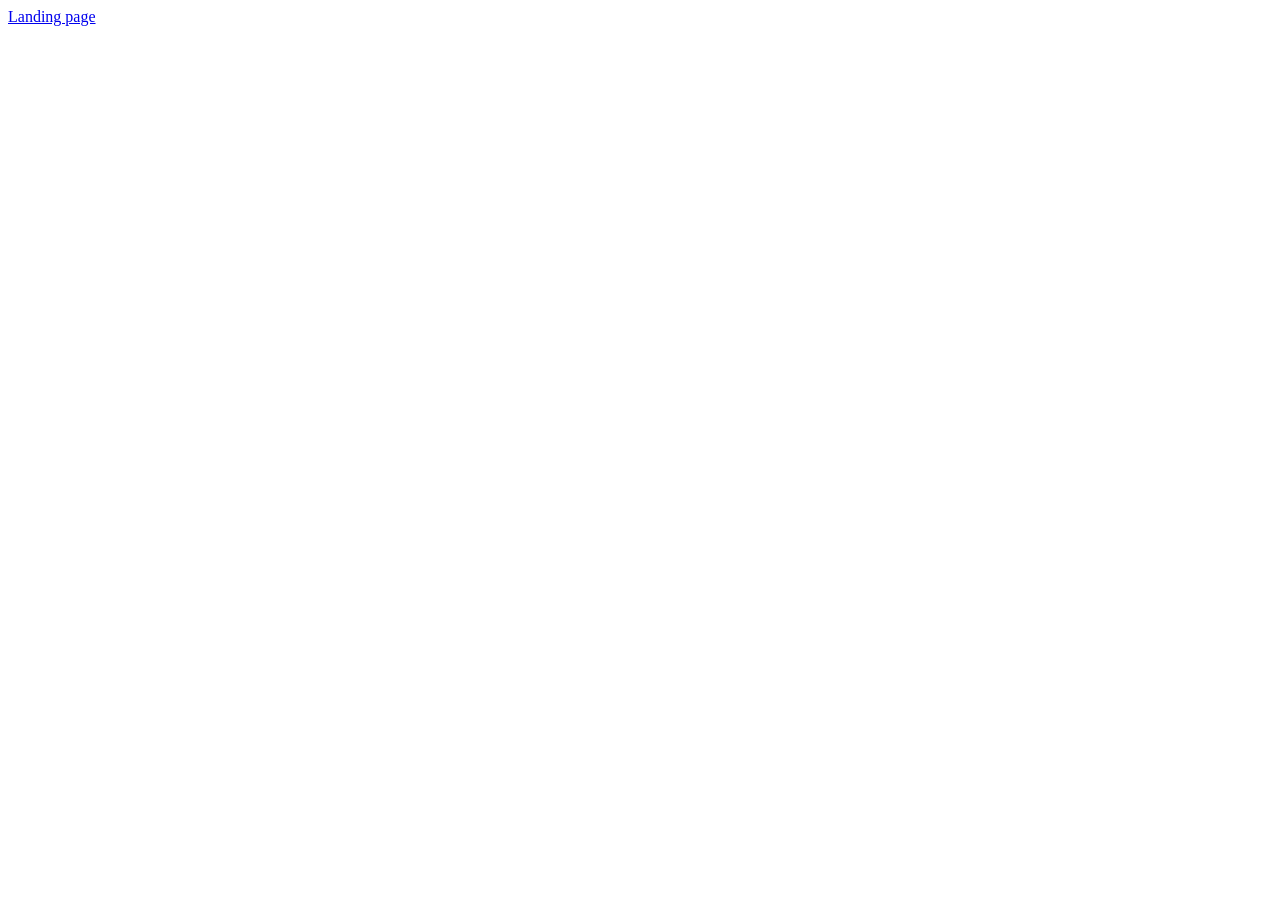
==== index.html @ 4e5a6576 "Landing page" ====
<!DOCTYPE html>
<html lang="en">
<head>
    <meta charset="UTF-8">
    <meta name="viewport" content="width=device-width, initial-scale=1.0">
    <title>mainpage</title>
</head>
<body>
    <a href="./Landing Page/doglandingpage.html" >Landing page </a>
</body>
</html>
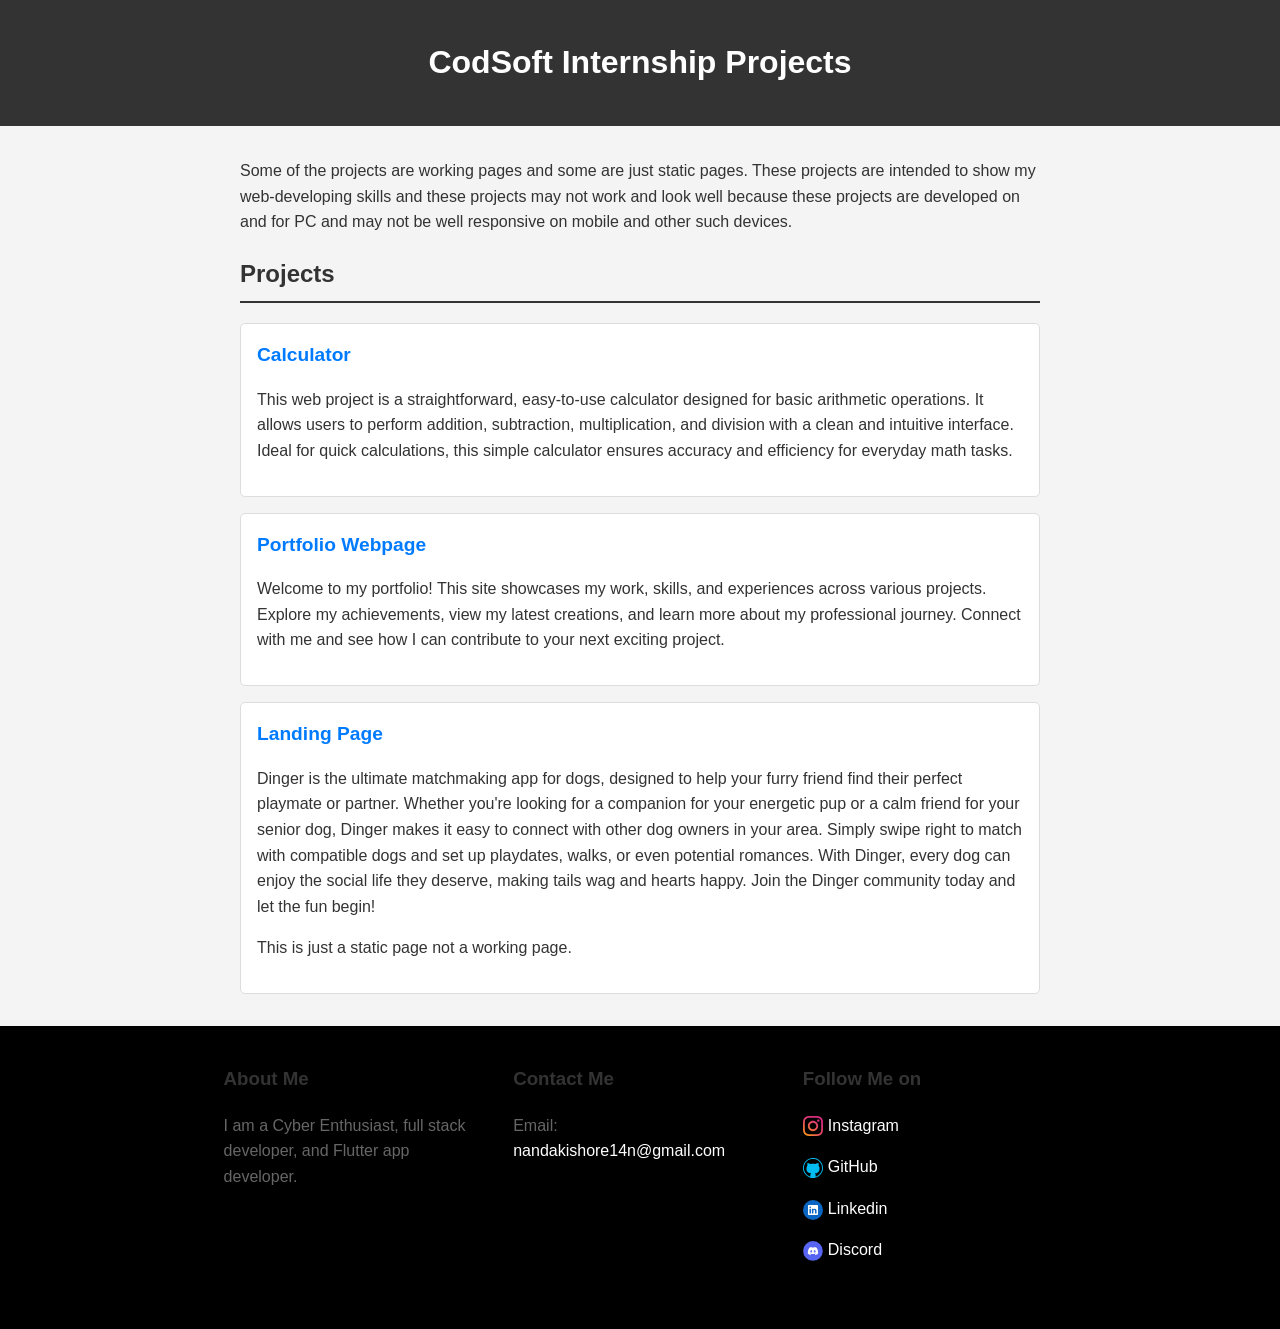
==== commit 86780d1d: "Adding main page and UD page" ====
--- a/index.html
+++ b/index.html
@@ -1,11 +1,83 @@
 <!DOCTYPE html>
 <html lang="en">
+
 <head>
     <meta charset="UTF-8">
     <meta name="viewport" content="width=device-width, initial-scale=1.0">
-    <title>mainpage</title>
+    <title>Main Page</title>
+    <link rel="stylesheet" href="style.css">
 </head>
+
 <body>
-    <a href="./Landing Page/doglandingpage.html" >Landing page </a>
+    <header>
+        <h1>CodSoft Internship Projects</h1>
+    </header>
+
+    <main>
+        <section>
+            <p>Some of the projects are working pages and some are just static pages. These projects are intended to
+                show my web-developing skills and these projects may not work and look well because these projects are
+                developed on and for PC and may not be well responsive on mobile and other such devices.</p>
+        </section>
+
+        <section>
+            <h2>Projects</h2>
+
+            <div class="project">
+                <a href="./underdevelopment/dev.html">Calculator</a>
+                <p>This web project is a straightforward, easy-to-use calculator designed for basic arithmetic
+                    operations. It allows users to perform addition, subtraction, multiplication, and division with a
+                    clean and intuitive interface. Ideal for quick calculations, this simple calculator ensures accuracy
+                    and efficiency for everyday math tasks.</p>
+            </div>
+
+            <div class="project">
+                <a href="./underdevelopment/dev.html">Portfolio Webpage</a>
+                <p>Welcome to my portfolio! This site showcases my work, skills, and experiences across various
+                    projects. Explore my achievements, view my latest creations, and learn more about my professional
+                    journey. Connect with me and see how I can contribute to your next exciting project.</p>
+            </div>
+
+            <div class="project">
+                <a href="./Landing Page/doglandingpage.html">Landing Page</a>
+                <p>Dinger is the ultimate matchmaking app for dogs, designed to help your furry friend find their
+                    perfect playmate or partner. Whether you're looking for a companion for your energetic pup or a calm
+                    friend for your senior dog, Dinger makes it easy to connect with other dog owners in your area.
+                    Simply swipe right to match with compatible dogs and set up playdates, walks, or even potential
+                    romances. With Dinger, every dog can enjoy the social life they deserve, making tails wag and hearts
+                    happy. Join the Dinger community today and let the fun begin!</p>
+                <p>This is just a static page not a working page.</p>
+            </div>
+        </section>
+    </main>
+
+    <footer>
+        <div class="footer-container">
+            <div class="footer-section about-me">
+                <h3>About Me</h3>
+                <p>I am a Cyber Enthusiast, full stack developer, and Flutter app developer.</p>
+            </div>
+
+            <div class="footer-section contact-me">
+                <h3>Contact Me</h3>
+                <p>Email: <a href="mailto:nandakishore14n@gmail.com">nandakishore14n@gmail.com</a></p>
+            </div>
+
+            <div class="footer-section follow-me">
+                <h3>Follow Me on</h3>
+                <p><a href="https://www.instagram.com/kishore__1422/"><img src="images/instagram.svg"
+                            alt="instagramlogo" class="logos">Instagram</a></p>
+                <p><a href="https://github.com/kishore1422"><img src="images/github-code-source.svg" alt="Githublogo"
+                            class="logos">GitHub</a></p>
+                <p><a
+                        href="https://www.linkedin.com/in/nanda-kishore-avulamanda-b001232b0?utm_source=share&utm_campaign=share_via&utm_content=profile&utm_medium=android_app"><img
+                            src="images/linkedin.svg" alt="linkedin lodo" class="logos">Linkedin</a></p>
+                <p><a href="https://discord.com/users/nandakishore5312"><img src="images/discord (1).svg"
+                            alt="Discordlogo" class="logos">Discord</a></p>
+            </div>
+        </div>
+    </footer>
+
 </body>
+
 </html>
--- a/style.css
+++ b/style.css
@@ -0,0 +1,115 @@
+body {
+    font-family: Arial, sans-serif;
+    line-height: 1.6;
+    margin: 0;
+    padding: 0;
+    background-color: #f4f4f4;
+    color: #333;
+}
+
+header {
+    background: #333;
+    color: #fff;
+    padding: 1rem 0;
+    text-align: center;
+}
+
+main {
+    padding: 1rem;
+    max-width: 800px;
+    margin: auto;
+}
+
+h2 {
+    border-bottom: 2px solid #333;
+    padding-bottom: 0.5rem;
+}
+
+.project {
+    background: #fff;
+    margin: 1rem 0;
+    padding: 1rem;
+    border: 1px solid #ddd;
+    border-radius: 5px;
+}
+
+.project a {
+    font-size: 1.2rem;
+    color: #007BFF;
+    text-decoration: none;
+    font-weight: bold;
+}
+
+.project a:hover {
+    text-decoration: underline;
+}
+
+footer {
+    background: #333;
+    color: #fff;
+    padding: 1rem 0;
+    display: flex;
+    justify-content: space-around;
+    flex-wrap: wrap;
+}
+
+.footer-section {
+    flex: 1;
+    margin: 0.5rem;
+    min-width: 200px;
+}
+
+footer h3 {
+    margin-top: 0;
+}
+
+footer a {
+    color: #fff;
+    text-decoration: none;
+}
+
+footer a:hover {
+    text-decoration: underline;
+}
+
+  footer {
+    background-color: #000000;
+    padding: 20px;
+    text-align: center;
+}
+
+.footer-section {
+    margin-bottom: 20px;
+}
+.footer-container {
+    display: flex;
+    flex-wrap: wrap;
+    justify-content: center;
+}
+.footer-section {
+    flex: 1;
+    text-align: left;
+    max-width: 300px;
+    padding: 10px;
+}
+
+.footer-section h3 {
+    color: #333;
+}
+
+.footer-section p {
+    color: #666;
+}
+
+.logos {
+    width: 20px;
+    height: 20px;
+    vertical-align: middle;
+    margin-right: 5px;
+}
+
+@media (max-width: 768px) {
+    .footer-section {
+        max-width: 100%;
+    }
+}
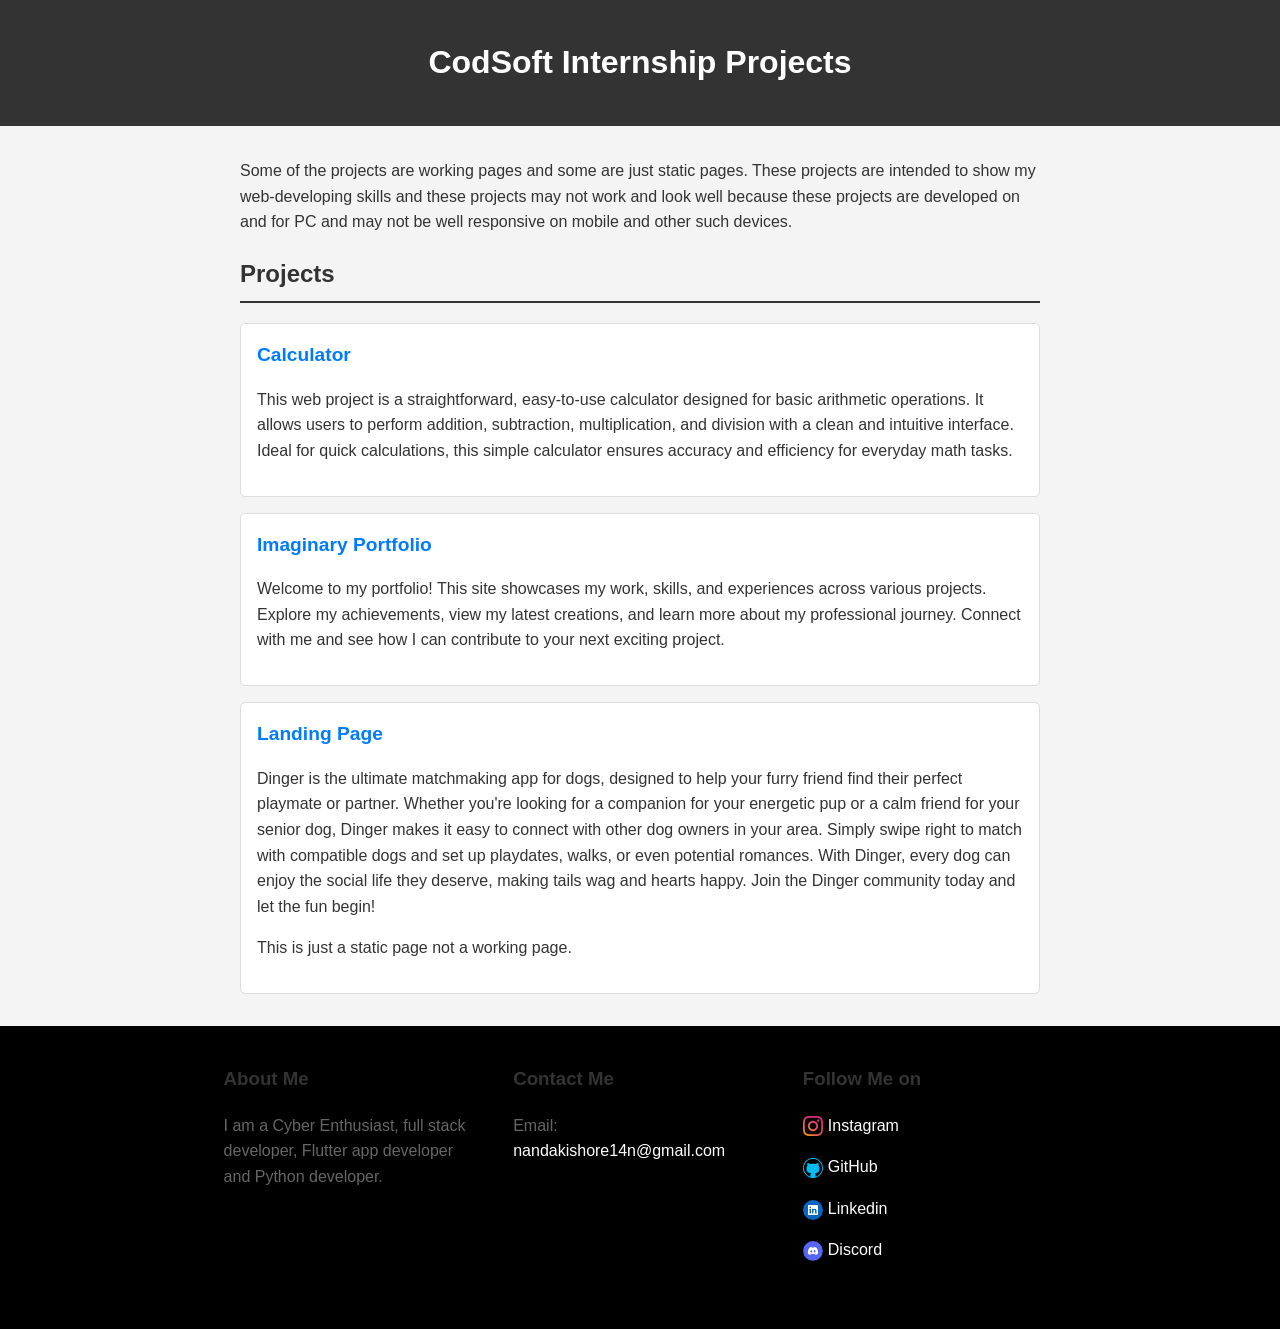
==== commit ca3ad915: "pushing portfolio" ====
--- a/index.html
+++ b/index.html
@@ -24,7 +24,7 @@
             <h2>Projects</h2>
 
             <div class="project">
-                <a href="./underdevelopment/dev.html">Calculator</a>
+                <a href="./Calculator/calculator.html">Calculator</a>
                 <p>This web project is a straightforward, easy-to-use calculator designed for basic arithmetic
                     operations. It allows users to perform addition, subtraction, multiplication, and division with a
                     clean and intuitive interface. Ideal for quick calculations, this simple calculator ensures accuracy
@@ -32,7 +32,7 @@
             </div>
 
             <div class="project">
-                <a href="./underdevelopment/dev.html">Portfolio Webpage</a>
+                <a href="./Imaginary portfolio/portfolio.html">Imaginary Portfolio</a>
                 <p>Welcome to my portfolio! This site showcases my work, skills, and experiences across various
                     projects. Explore my achievements, view my latest creations, and learn more about my professional
                     journey. Connect with me and see how I can contribute to your next exciting project.</p>
@@ -55,7 +55,7 @@
         <div class="footer-container">
             <div class="footer-section about-me">
                 <h3>About Me</h3>
-                <p>I am a Cyber Enthusiast, full stack developer, and Flutter app developer.</p>
+                <p>I am a Cyber Enthusiast, full stack developer, Flutter app developer and Python developer.</p>
             </div>
 
             <div class="footer-section contact-me">
